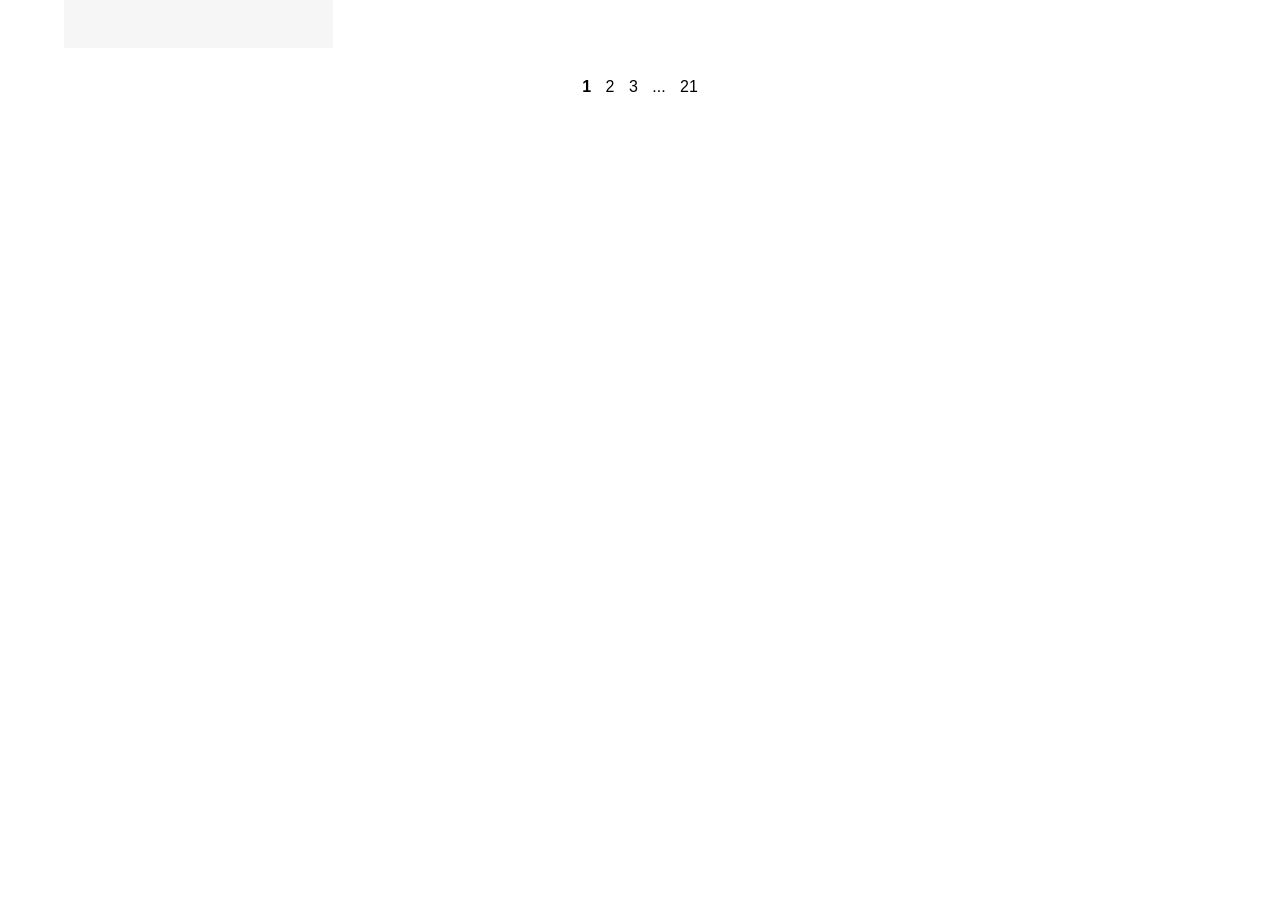
==== 19-Position/index.html @ 48a01d04 "task19" ====
<!DOCTYPE html>
<html lang="en">
<head>
    <meta charset="UTF-8">
    <title>Shop</title>
    <link rel="stylesheet" href="style.css">
</head>
<body>

<div class="container">

    

    <div class="grid">

        <!-- product -->
        <div class="card">
            <img src="https://lh3.googleusercontent.com/drive-storage/AJQWtBNWoJ7fcGe1eJ66A3fOnP42FhMEkRZ-Jh7C8IKMOFYYIXlJeav0Hlnkx3UxnDB-8rKED_w-AO9mw2cFztqn85B0ccDpk-rwV_jAeRclyd1uV8QjaQ=w300" alt="">
            
            
        </div>

       

      

    </div>

    <div class="pagination">
        <span class="active">1</span>
        <span>2</span>
        <span>3</span>
        <span>...</span>
        <span>21</span>
    </div>

</div>

</body>
</html>
---- 19-Position/style.css ----
*{
    margin:0;
    padding:0;
    box-sizing:border-box;
    font-family: Arial;
}

.container{
    width:90%;
    margin:auto;
}

.top{
    display:flex;
    justify-content:space-between;
    margin:20px 0;
}

.grid{
    display:grid;
    grid-template-columns: repeat(4,1fr); /* BURASI DÜZƏLDİ */
    gap:25px;
}

.card{
    background:#f6f6f6;
    padding:15px;
    text-align:center;
    position:relative;
}

.card img{
    width:100%;
}

.card h4{
    font-size:15px;
    margin:10px 0;
}

.stars{
    font-size:14px;
    color:#ccc;
}

.stars.colored{
    color:orange;
}

.card p{
    margin-top:5px;
    font-weight:bold;
}

.sale{
    position:absolute;
    top:10px;
    left:10px;
    background:black;
    color:white;
    font-size:12px;
    padding:4px 6px;
}

.pagination{
    text-align:center;
    margin:30px 0;
}

.pagination span{
    margin:5px;
    cursor:pointer;
}

.pagination .active{
    font-weight:bold;
}
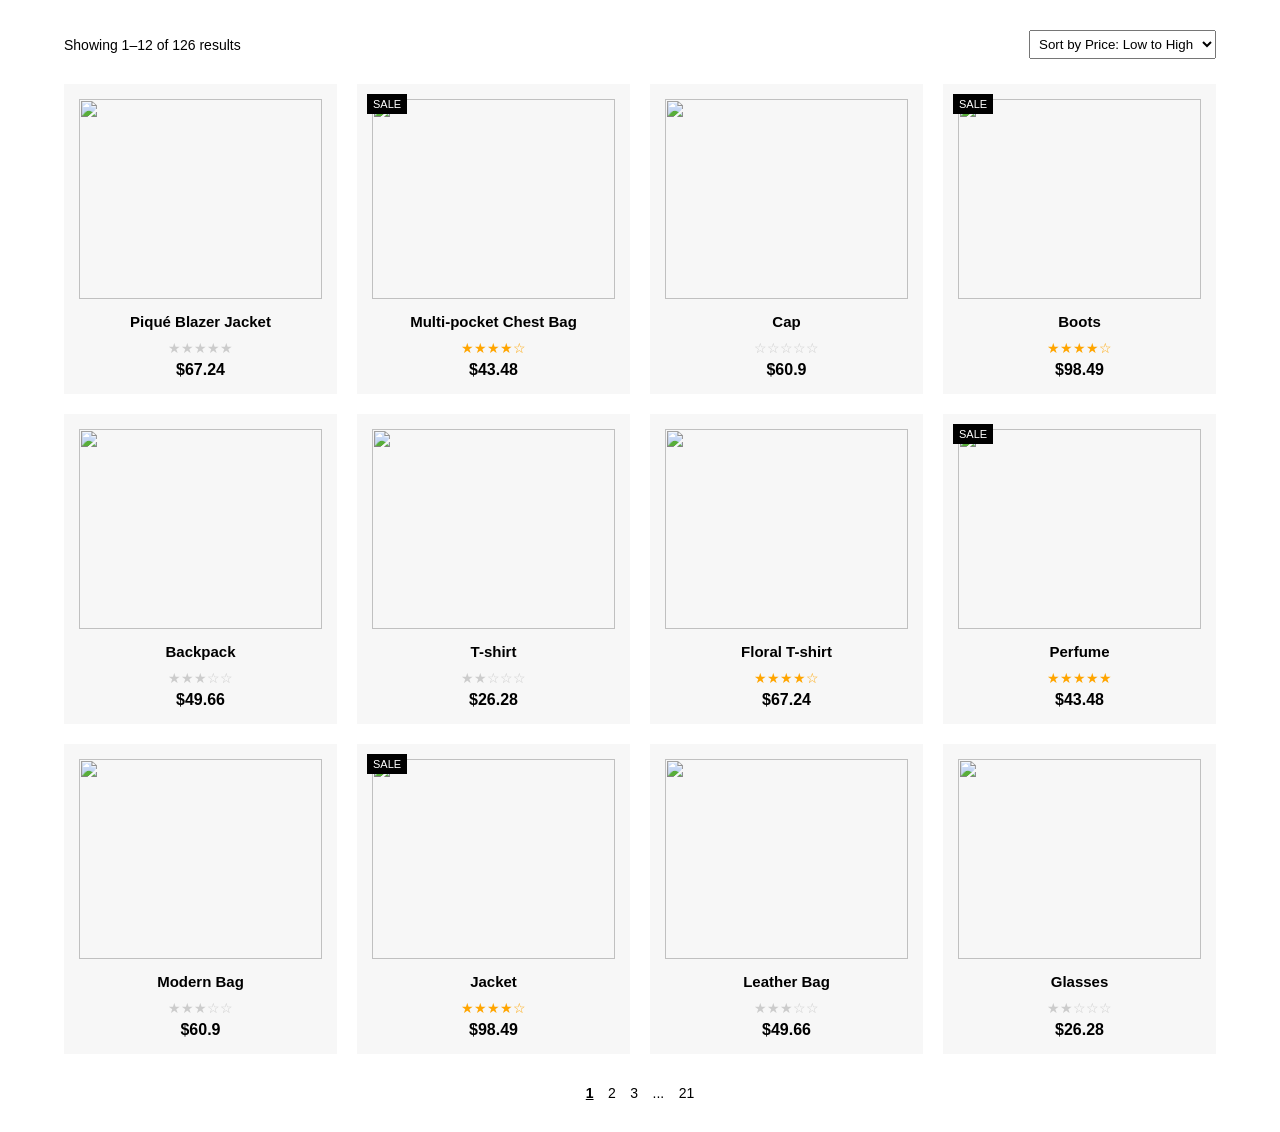
==== commit d9878ce9: "task 19" ====
--- a/19-Position/index.html
+++ b/19-Position/index.html
@@ -9,20 +9,102 @@
 
 <div class="container">
 
-    
+    <div class="top">
+        <p>Showing 1–12 of 126 results</p>
+        <select>
+            <option>Sort by Price: Low to High</option>
+        </select>
+    </div>
 
     <div class="grid">
 
-        <!-- product -->
         <div class="card">
-            <img src="https://lh3.googleusercontent.com/drive-storage/AJQWtBNWoJ7fcGe1eJ66A3fOnP42FhMEkRZ-Jh7C8IKMOFYYIXlJeav0Hlnkx3UxnDB-8rKED_w-AO9mw2cFztqn85B0ccDpk-rwV_jAeRclyd1uV8QjaQ=w300" alt="">
-            
-            
+            <img src="https://images.unsplash.com/photo-1520975916090-3105956dac38" alt="">
+            <h4>Piqué Blazer Jacket</h4>
+            <div class="stars">★★★★★</div>
+            <p>$67.24</p>
         </div>
 
-       
+        <div class="card">
+            <span class="sale">SALE</span>
+            <img src="https://images.unsplash.com/photo-1542291026-7eec264c27ff" alt="">
+            <h4>Multi-pocket Chest Bag</h4>
+            <div class="stars colored">★★★★☆</div>
+            <p>$43.48</p>
+        </div>
 
-      
+        <div class="card">
+            <img src="https://images.unsplash.com/photo-1519681393784-d120267933ba" alt="">
+            <h4>Cap</h4>
+            <div class="stars">☆☆☆☆☆</div>
+            <p>$60.9</p>
+        </div>
+
+        <div class="card">
+            <span class="sale">SALE</span>
+            <img src="https://images.unsplash.com/photo-1520903920243-00d872a2d1c9" alt="">
+            <h4>Boots</h4>
+            <div class="stars colored">★★★★☆</div>
+            <p>$98.49</p>
+        </div>
+
+        <div class="card">
+            <img src="https://images.unsplash.com/photo-1512436991641-6745cdb1723f" alt="">
+            <h4>Backpack</h4>
+            <div class="stars">★★★☆☆</div>
+            <p>$49.66</p>
+        </div>
+
+        <div class="card">
+            <img src="https://images.unsplash.com/photo-1521572163474-6864f9cf17ab" alt="">
+            <h4>T-shirt</h4>
+            <div class="stars">★★☆☆☆</div>
+            <p>$26.28</p>
+        </div>
+
+        <div class="card">
+            <img src="https://images.unsplash.com/photo-1503342217505-b0a15ec3261c" alt="">
+            <h4>Floral T-shirt</h4>
+            <div class="stars colored">★★★★☆</div>
+            <p>$67.24</p>
+        </div>
+
+        <div class="card">
+            <span class="sale">SALE</span>
+            <img src="https://images.unsplash.com/photo-1585386959984-a4155224a1ad" alt="">
+            <h4>Perfume</h4>
+            <div class="stars colored">★★★★★</div>
+            <p>$43.48</p>
+        </div>
+
+        <div class="card">
+            <img src="https://images.unsplash.com/photo-1548036328-c9fa89d128fa" alt="">
+            <h4>Modern Bag</h4>
+            <div class="stars">★★★☆☆</div>
+            <p>$60.9</p>
+        </div>
+
+        <div class="card">
+            <span class="sale">SALE</span>
+            <img src="https://images.unsplash.com/photo-1542060748-10c28b62716f" alt="">
+            <h4>Jacket</h4>
+            <div class="stars colored">★★★★☆</div>
+            <p>$98.49</p>
+        </div>
+
+        <div class="card">
+            <img src="https://images.unsplash.com/photo-1590874103328-eac38a683ce7" alt="">
+            <h4>Leather Bag</h4>
+            <div class="stars">★★★☆☆</div>
+            <p>$49.66</p>
+        </div>
+
+        <div class="card">
+            <img src="https://images.unsplash.com/photo-1511499767150-a48a237f0083" alt="">
+            <h4>Glasses</h4>
+            <div class="stars">★★☆☆☆</div>
+            <p>$26.28</p>
+        </div>
 
     </div>
 
--- a/19-Position/style.css
+++ b/19-Position/style.css
@@ -1,77 +1,102 @@
 *{
-    margin:0;
-    padding:0;
-    box-sizing:border-box;
-    font-family: Arial;
+    margin: 0;
+    padding: 0;
+    box-sizing: border-box;
+    font-family: Arial, sans-serif;
 }
 
 .container{
-    width:90%;
-    margin:auto;
+    width: 90%;
+    margin: 30px auto;
 }
 
+/* TOP BAR */
 .top{
-    display:flex;
-    justify-content:space-between;
-    margin:20px 0;
+    display: flex;
+    justify-content: space-between;
+    align-items: center;
+    margin-bottom: 25px;
 }
 
-.grid{
-    display:grid;
-    grid-template-columns: repeat(4,1fr); /* BURASI DÜZƏLDİ */
-    gap:25px;
+.top p{
+    font-size: 14px;
 }
 
+.top select{
+    padding: 5px;
+}
+
+/* GRID */
+.grid{
+    display: grid;
+    grid-template-columns: repeat(4, 1fr);
+    gap: 20px;
+}
+
+/* CARD */
 .card{
-    background:#f6f6f6;
-    padding:15px;
-    text-align:center;
-    position:relative;
+    background: #f7f7f7;
+    padding: 15px;
+    text-align: center;
+    position: relative;
+    transition: 0.3s;
+}
+
+.card:hover{
+    transform: scale(1.03);
 }
 
 .card img{
-    width:100%;
+    width: 100%;
+    height: 200px;
+    object-fit: cover;
 }
 
 .card h4{
-    font-size:15px;
-    margin:10px 0;
+    margin: 10px 0;
+    font-size: 15px;
 }
 
+/* STARS */
 .stars{
-    font-size:14px;
-    color:#ccc;
+    font-size: 14px;
+    color: #ccc;
 }
 
 .stars.colored{
-    color:orange;
+    color: orange;
 }
 
+/* PRICE */
 .card p{
-    margin-top:5px;
-    font-weight:bold;
+    margin-top: 5px;
+    font-weight: bold;
 }
 
+/* SALE LABEL */
 .sale{
-    position:absolute;
-    top:10px;
-    left:10px;
-    background:black;
-    color:white;
-    font-size:12px;
-    padding:4px 6px;
+    position: absolute;
+    top: 10px;
+    left: 10px;
+    background: black;
+    color: white;
+    font-size: 11px;
+    padding: 4px 6px;
 }
 
+/* PAGINATION */
 .pagination{
-    text-align:center;
-    margin:30px 0;
+    text-align: center;
+    margin-top: 30px;
 }
 
 .pagination span{
-    margin:5px;
-    cursor:pointer;
+    margin: 5px;
+    cursor: pointer;
+    font-size: 14px;
 }
 
 .pagination .active{
-    font-weight:bold;
+    font-weight: bold;
+    text-decoration: underline;
 }
